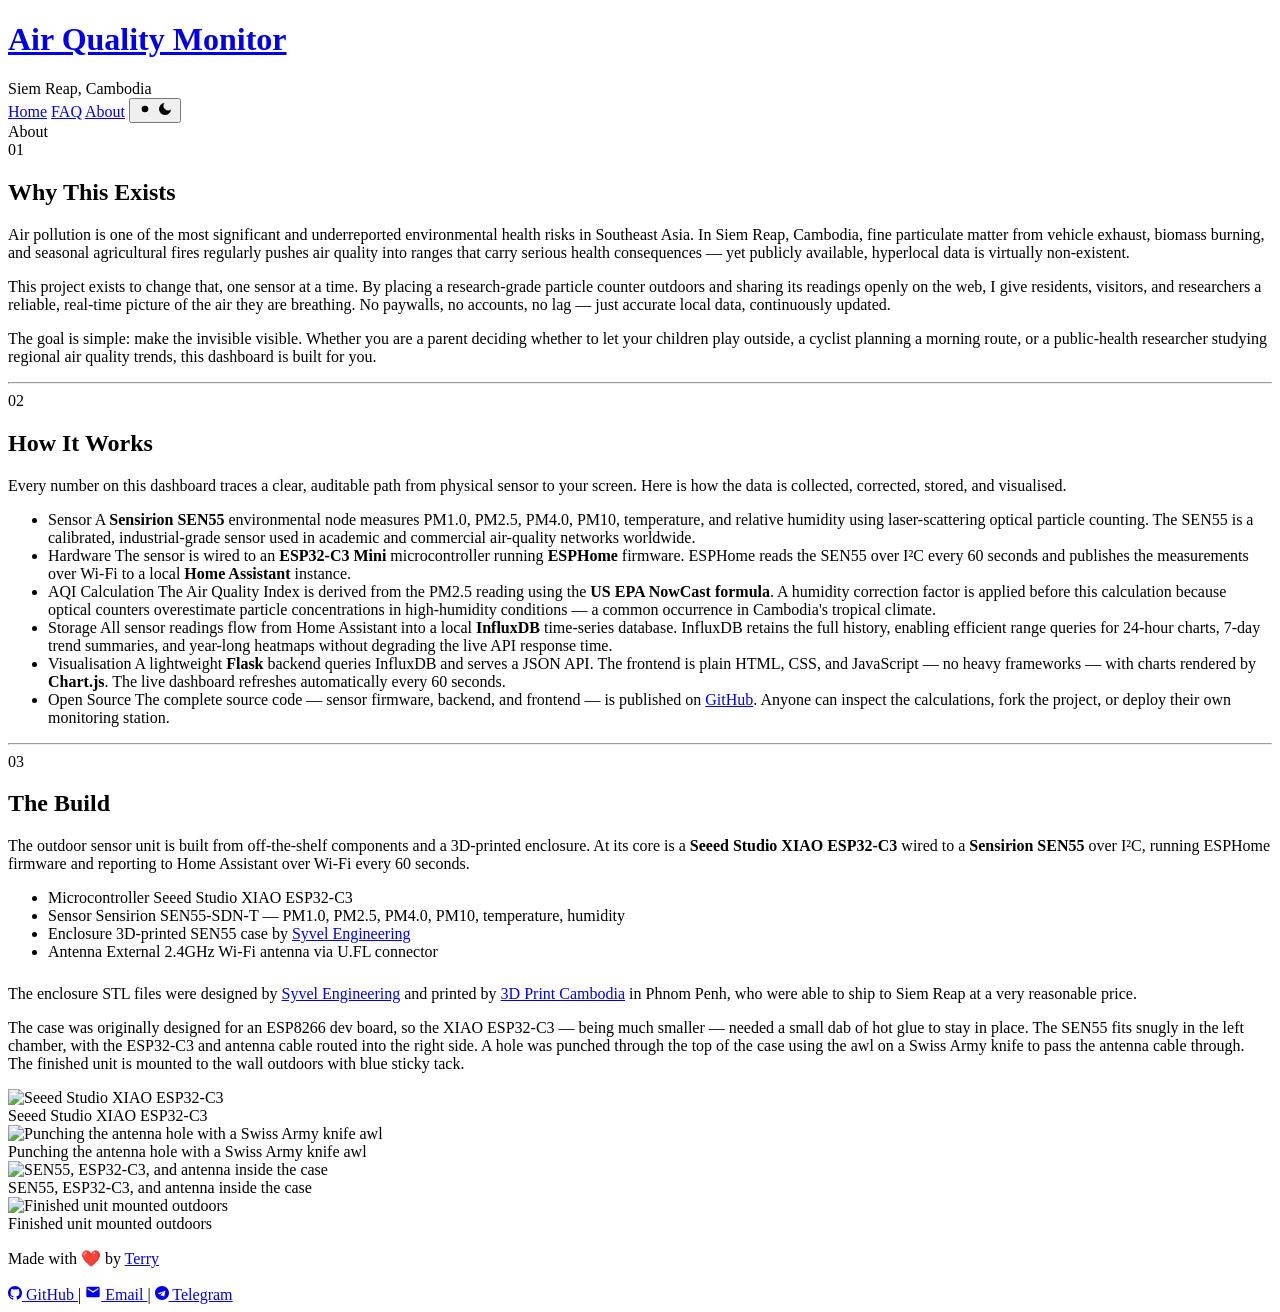
==== app/static/about/index.html @ 08d15892 "Updated About page with build instructions and photos" ====
<!doctype html>
<html lang="en">
    <head>
        <!-- Google Tag Manager -->
        <script>
            (function (w, d, s, l, i) {
                w[l] = w[l] || [];
                w[l].push({
                    "gtm.start": new Date().getTime(),
                    event: "gtm.js",
                });
                var f = d.getElementsByTagName(s)[0],
                    j = d.createElement(s),
                    dl = l != "dataLayer" ? "&l=" + l : "";
                j.async = true;
                j.src = "https://www.googletagmanager.com/gtm.js?id=" + i + dl;
                f.parentNode.insertBefore(j, f);
            })(window, document, "script", "dataLayer", "GTM-KVFNK8JB");
        </script>
        <!-- End Google Tag Manager -->
        <meta charset="UTF-8" />
        <meta name="viewport" content="width=device-width, initial-scale=1.0" />
        <meta name="robots" content="index, follow" />
        <meta
            name="description"
            content="About this air quality monitoring project for Siem Reap, Cambodia — why this exists, sensor hardware, and data methodology."
        />
        <meta
            property="og:title"
            content="About | Siem Reap Air Quality Monitor, Cambodia"
        />
        <meta
            property="og:description"
            content="About this air quality monitoring project for Siem Reap, Cambodia — why this exists, sensor hardware, and data methodology."
        />
        <meta property="og:type" content="website" />
        <meta property="og:url" content="https://air.siemreap.cloud/about/" />
        <meta
            property="og:image"
            content="https://air.siemreap.cloud/images/og.png"
        />
        <meta property="og:image:width" content="1200" />
        <meta property="og:image:height" content="630" />
        <meta name="twitter:card" content="summary_large_image" />
        <meta
            name="twitter:image"
            content="https://air.siemreap.cloud/images/og.png"
        />
        <title>About | Siem Reap Air Quality Monitor, Cambodia</title>
        <link rel="icon" href="/images/favicon.ico" />
        <link rel="preconnect" href="https://fonts.googleapis.com" />
        <link rel="preconnect" href="https://fonts.gstatic.com" crossorigin />
        <link
            href="https://fonts.googleapis.com/css2?family=DM+Sans:wght@400;500&family=Space+Mono:wght@700&display=swap"
            rel="stylesheet"
        />
        <link rel="stylesheet" href="/static/css/shared.css" />
        <link rel="stylesheet" href="/static/css/about.css" />
        <script>
            (function () {
                var t = localStorage.getItem("theme");
                if (t === "light")
                    document.documentElement.setAttribute(
                        "data-theme",
                        "light",
                    );
            })();
        </script>
    </head>
    <body>
        <!-- Google Tag Manager (noscript) -->
        <noscript
            ><iframe
                src="https://www.googletagmanager.com/ns.html?id=GTM-KVFNK8JB"
                height="0"
                width="0"
                style="display: none; visibility: hidden"
            ></iframe
        ></noscript>
        <!-- End Google Tag Manager (noscript) -->
        <div class="container">
            <header>
                <h1><a href="/">Air Quality Monitor</a></h1>
                <span class="location">Siem Reap, Cambodia</span>
            </header>
            <nav>
                <a href="/" class="nav-link">Home</a>
                <a href="/faq/" class="nav-link">FAQ</a>
                <a href="/about/" class="nav-link" aria-current="page">About</a>
                <button
                    class="theme-toggle"
                    id="theme-toggle"
                    aria-label="Toggle theme"
                    type="button"
                >
                    <svg
                        class="icon-sun"
                        viewBox="0 0 24 24"
                        width="16"
                        height="16"
                    >
                        <circle cx="12" cy="12" r="5" />
                        <line x1="12" y1="1" x2="12" y2="3" />
                        <line x1="12" y1="21" x2="12" y2="23" />
                        <line x1="4.22" y1="4.22" x2="5.64" y2="5.64" />
                        <line x1="18.36" y1="18.36" x2="19.78" y2="19.78" />
                        <line x1="1" y1="12" x2="3" y2="12" />
                        <line x1="21" y1="12" x2="23" y2="12" />
                        <line x1="4.22" y1="19.78" x2="5.64" y2="18.36" />
                        <line x1="18.36" y1="5.64" x2="19.78" y2="4.22" />
                    </svg>
                    <svg
                        class="icon-moon"
                        viewBox="0 0 24 24"
                        width="16"
                        height="16"
                    >
                        <path
                            d="M21 12.79A9 9 0 1 1 11.21 3 7 7 0 0 0 21 12.79z"
                        />
                    </svg>
                </button>
            </nav>

            <div class="about-hero">
                <div class="about-hero-title">About</div>
            </div>

            <section class="about-section">
                <div class="about-section-header">
                    <span class="about-section-number">01</span>
                    <h2 class="about-section-title">Why This Exists</h2>
                </div>
                <div class="about-body">
                    <p>
                        Air pollution is one of the most significant and
                        underreported environmental health risks in Southeast
                        Asia. In Siem Reap, Cambodia, fine particulate matter
                        from vehicle exhaust, biomass burning, and seasonal
                        agricultural fires regularly pushes air quality into
                        ranges that carry serious health consequences — yet
                        publicly available, hyperlocal data is virtually
                        non-existent.
                    </p>
                    <p>
                        This project exists to change that, one sensor at a
                        time. By placing a research-grade particle counter
                        outdoors and sharing its readings openly on the web, I
                        give residents, visitors, and researchers a reliable,
                        real-time picture of the air they are breathing. No
                        paywalls, no accounts, no lag — just accurate local
                        data, continuously updated.
                    </p>
                    <p>
                        The goal is simple: make the invisible visible. Whether
                        you are a parent deciding whether to let your children
                        play outside, a cyclist planning a morning route, or a
                        public-health researcher studying regional air quality
                        trends, this dashboard is built for you.
                    </p>
                </div>
            </section>

            <hr class="about-divider" />

            <section class="about-section">
                <div class="about-section-header">
                    <span class="about-section-number">02</span>
                    <h2 class="about-section-title">How It Works</h2>
                </div>
                <div class="about-body">
                    <p>
                        Every number on this dashboard traces a clear, auditable
                        path from physical sensor to your screen. Here is how
                        the data is collected, corrected, stored, and
                        visualised.
                    </p>
                </div>

                <ul class="method-list">
                    <li class="method-item">
                        <span class="method-label">Sensor</span>
                        <span class="method-value">
                            A <strong>Sensirion SEN55</strong> environmental
                            node measures PM1.0, PM2.5, PM4.0, PM10,
                            temperature, and relative humidity using
                            laser-scattering optical particle counting. The
                            SEN55 is a calibrated, industrial-grade sensor used
                            in academic and commercial air-quality networks
                            worldwide.
                        </span>
                    </li>
                    <li class="method-item">
                        <span class="method-label">Hardware</span>
                        <span class="method-value">
                            The sensor is wired to an
                            <strong>ESP32-C3 Mini</strong> microcontroller
                            running <strong>ESPHome</strong> firmware. ESPHome
                            reads the SEN55 over I²C every 60 seconds and
                            publishes the measurements over Wi-Fi to a local
                            <strong>Home Assistant</strong> instance.
                        </span>
                    </li>
                    <li class="method-item">
                        <span class="method-label">AQI Calculation</span>
                        <span class="method-value">
                            The Air Quality Index is derived from the PM2.5
                            reading using the
                            <strong>US EPA NowCast formula</strong>. A humidity
                            correction factor is applied before this calculation
                            because optical counters overestimate particle
                            concentrations in high-humidity conditions — a
                            common occurrence in Cambodia's tropical climate.
                        </span>
                    </li>
                    <li class="method-item">
                        <span class="method-label">Storage</span>
                        <span class="method-value">
                            All sensor readings flow from Home Assistant into a
                            local
                            <strong>InfluxDB</strong> time-series database.
                            InfluxDB retains the full history, enabling
                            efficient range queries for 24-hour charts, 7-day
                            trend summaries, and year-long heatmaps without
                            degrading the live API response time.
                        </span>
                    </li>
                    <li class="method-item">
                        <span class="method-label">Visualisation</span>
                        <span class="method-value">
                            A lightweight <strong>Flask</strong> backend queries
                            InfluxDB and serves a JSON API. The frontend is
                            plain HTML, CSS, and JavaScript — no heavy
                            frameworks — with charts rendered by
                            <strong>Chart.js</strong>. The live dashboard
                            refreshes automatically every 60 seconds.
                        </span>
                    </li>
                    <li class="method-item">
                        <span class="method-label">Open Source</span>
                        <span class="method-value">
                            The complete source code — sensor firmware, backend,
                            and frontend — is published on
                            <a
                                href="https://github.com/chillbreeze/air-siem-reap"
                                target="_blank"
                                >GitHub</a
                            >. Anyone can inspect the calculations, fork the
                            project, or deploy their own monitoring station.
                        </span>
                    </li>
                </ul>
            </section>

            <hr class="about-divider" />

            <section class="about-section">
                <div class="about-section-header">
                    <span class="about-section-number">03</span>
                    <h2 class="about-section-title">The Build</h2>
                </div>
                <div class="about-body">
                    <p>
                        The outdoor sensor unit is built from off-the-shelf
                        components and a 3D-printed enclosure. At its core is a
                        <strong>Seeed Studio XIAO ESP32-C3</strong> wired to a
                        <strong>Sensirion SEN55</strong> over I²C, running
                        ESPHome firmware and reporting to Home Assistant over
                        Wi-Fi every 60 seconds.
                    </p>
                </div>

                <ul class="method-list method-list--build">
                    <li class="method-item">
                        <span class="method-label">Microcontroller</span>
                        <span class="method-value">Seeed Studio XIAO ESP32-C3</span>
                    </li>
                    <li class="method-item">
                        <span class="method-label">Sensor</span>
                        <span class="method-value">Sensirion SEN55-SDN-T — PM1.0, PM2.5, PM4.0, PM10, temperature, humidity</span>
                    </li>
                    <li class="method-item">
                        <span class="method-label">Enclosure</span>
                        <span class="method-value">3D-printed SEN55 case by <a href="https://makerworld.com/en/models/893126-sen55-air-quality-sensor-case?from=search#profileId-850164" target="_blank">Syvel Engineering</a></span>
                    </li>
                    <li class="method-item">
                        <span class="method-label">Antenna</span>
                        <span class="method-value">External 2.4GHz Wi-Fi antenna via U.FL connector</span>
                    </li>
                </ul>

                <div class="about-body" style="margin-top: 1.5rem;">
                    <p>
                        The enclosure STL files were designed by
                        <a href="https://makerworld.com/en/models/893126-sen55-air-quality-sensor-case?from=search#profileId-850164" target="_blank">Syvel Engineering</a>
                        and printed by
                        <a href="https://www.facebook.com/3D.PRINT.Cambodia69/" target="_blank">3D Print Cambodia</a>
                        in Phnom Penh, who were able to ship to Siem Reap at a
                        very reasonable price.
                    </p>
                    <p>
                        The case was originally designed for an ESP8266 dev
                        board, so the XIAO ESP32-C3 — being much smaller —
                        needed a small dab of hot glue to stay in place. The
                        SEN55 fits snugly in the left chamber, with the ESP32-C3
                        and antenna cable routed into the right side. A hole was
                        punched through the top of the case using the awl on a
                        Swiss Army knife to pass the antenna cable through. The
                        finished unit is mounted to the wall outdoors with blue
                        sticky tack.
                    </p>
                </div>

                <div class="build-photos">
                    <div class="build-photo">
                        <img src="/images/build/project_1.jpg" alt="Seeed Studio XIAO ESP32-C3" />
                        <div class="build-photo-caption">Seeed Studio XIAO ESP32-C3</div>
                    </div>
                    <div class="build-photo">
                        <img src="/images/build/project_2.jpg" alt="Punching the antenna hole with a Swiss Army knife awl" />
                        <div class="build-photo-caption">Punching the antenna hole with a Swiss Army knife awl</div>
                    </div>
                    <div class="build-photo">
                        <img src="/images/build/project_3.jpg" alt="SEN55, ESP32-C3, and antenna inside the case" />
                        <div class="build-photo-caption">SEN55, ESP32-C3, and antenna inside the case</div>
                    </div>
                    <div class="build-photo">
                        <img src="/images/build/project_4.jpg" alt="Finished unit mounted outdoors" />
                        <div class="build-photo-caption">Finished unit mounted outdoors</div>
                    </div>
                </div>
            </section>

            <footer>
                <p class="love">
                    Made with &#10084;&#65039; by
                    <a
                        href="https://projectterry.net"
                        target="_blank"
                        class="love-link"
                        >Terry</a
                    >
                </p>
                <div class="footer-contact">
                    <a
                        href="https://github.com/chillbreeze/air-siem-reap"
                        target="_blank"
                    >
                        <svg
                            width="14"
                            height="14"
                            viewBox="0 0 24 24"
                            fill="currentColor"
                            xmlns="http://www.w3.org/2000/svg"
                        >
                            <path
                                d="M12 0C5.37 0 0 5.37 0 12c0 5.31 3.435 9.795 8.205 11.385.6.105.825-.255.825-.57 0-.285-.015-1.23-.015-2.235-3.015.555-3.795-.735-4.035-1.41-.135-.345-.72-1.41-1.23-1.695-.42-.225-1.02-.78-.015-.795.945-.015 1.62.87 1.845 1.23 1.08 1.815 2.805 1.305 3.495.99.105-.78.42-1.305.765-1.605-2.67-.3-5.46-1.335-5.46-5.925 0-1.305.465-2.385 1.23-3.225-.12-.3-.54-1.53.12-3.18 0 0 1.005-.315 3.3 1.23.96-.27 1.98-.405 3-.405s2.04.135 3 .405c2.295-1.56 3.3-1.23 3.3-1.23.66 1.65.24 2.88.12 3.18.765.84 1.23 1.905 1.23 3.225 0 4.605-2.805 5.625-5.475 5.925.435.375.81 1.095.81 2.22 0 1.605-.015 2.895-.015 3.3 0 .315.225.69.825.57A12.02 12.02 0 0024 12c0-6.63-5.37-12-12-12z"
                            />
                        </svg>
                        GitHub
                    </a>
                    <span>|</span>
                    <a href="mailto:projectterry@proton.me">
                        <svg
                            width="16"
                            height="16"
                            viewBox="0 0 24 24"
                            fill="currentColor"
                            xmlns="http://www.w3.org/2000/svg"
                        >
                            <path
                                d="M20 4H4c-1.1 0-2 .9-2 2v12c0 1.1.9 2 2 2h16c1.1 0 2-.9 2-2V6c0-1.1-.9-2-2-2zm0 4-8 5-8-5V6l8 5 8-5v2z"
                            />
                        </svg>
                        Email
                    </a>
                    <span>|</span>
                    <a href="https://t.me/ProjectTerry" target="_blank">
                        <svg
                            width="14"
                            height="14"
                            viewBox="0 0 24 24"
                            fill="currentColor"
                            xmlns="http://www.w3.org/2000/svg"
                        >
                            <path
                                d="M12 0C5.373 0 0 5.373 0 12s5.373 12 12 12 12-5.373 12-12S18.627 0 12 0zm5.894 8.221-1.97 9.28c-.145.658-.537.818-1.084.508l-3-2.21-1.447 1.394c-.16.16-.295.295-.605.295l.213-3.053 5.56-5.023c.242-.213-.054-.333-.373-.12L8.32 14.347l-2.96-.924c-.643-.204-.657-.643.136-.953l11.57-4.461c.537-.194 1.006.131.828.212z"
                            />
                        </svg>
                        Telegram
                    </a>
                </div>
            </footer>
        </div>
        <script>
            document
                .getElementById("theme-toggle")
                .addEventListener("click", () => {
                    const isLight =
                        document.documentElement.getAttribute("data-theme") ===
                        "light";
                    if (isLight) {
                        document.documentElement.removeAttribute("data-theme");
                        localStorage.setItem("theme", "dark");
                    } else {
                        document.documentElement.setAttribute(
                            "data-theme",
                            "light",
                        );
                        localStorage.setItem("theme", "light");
                    }
                });
        </script>
    </body>
</html>
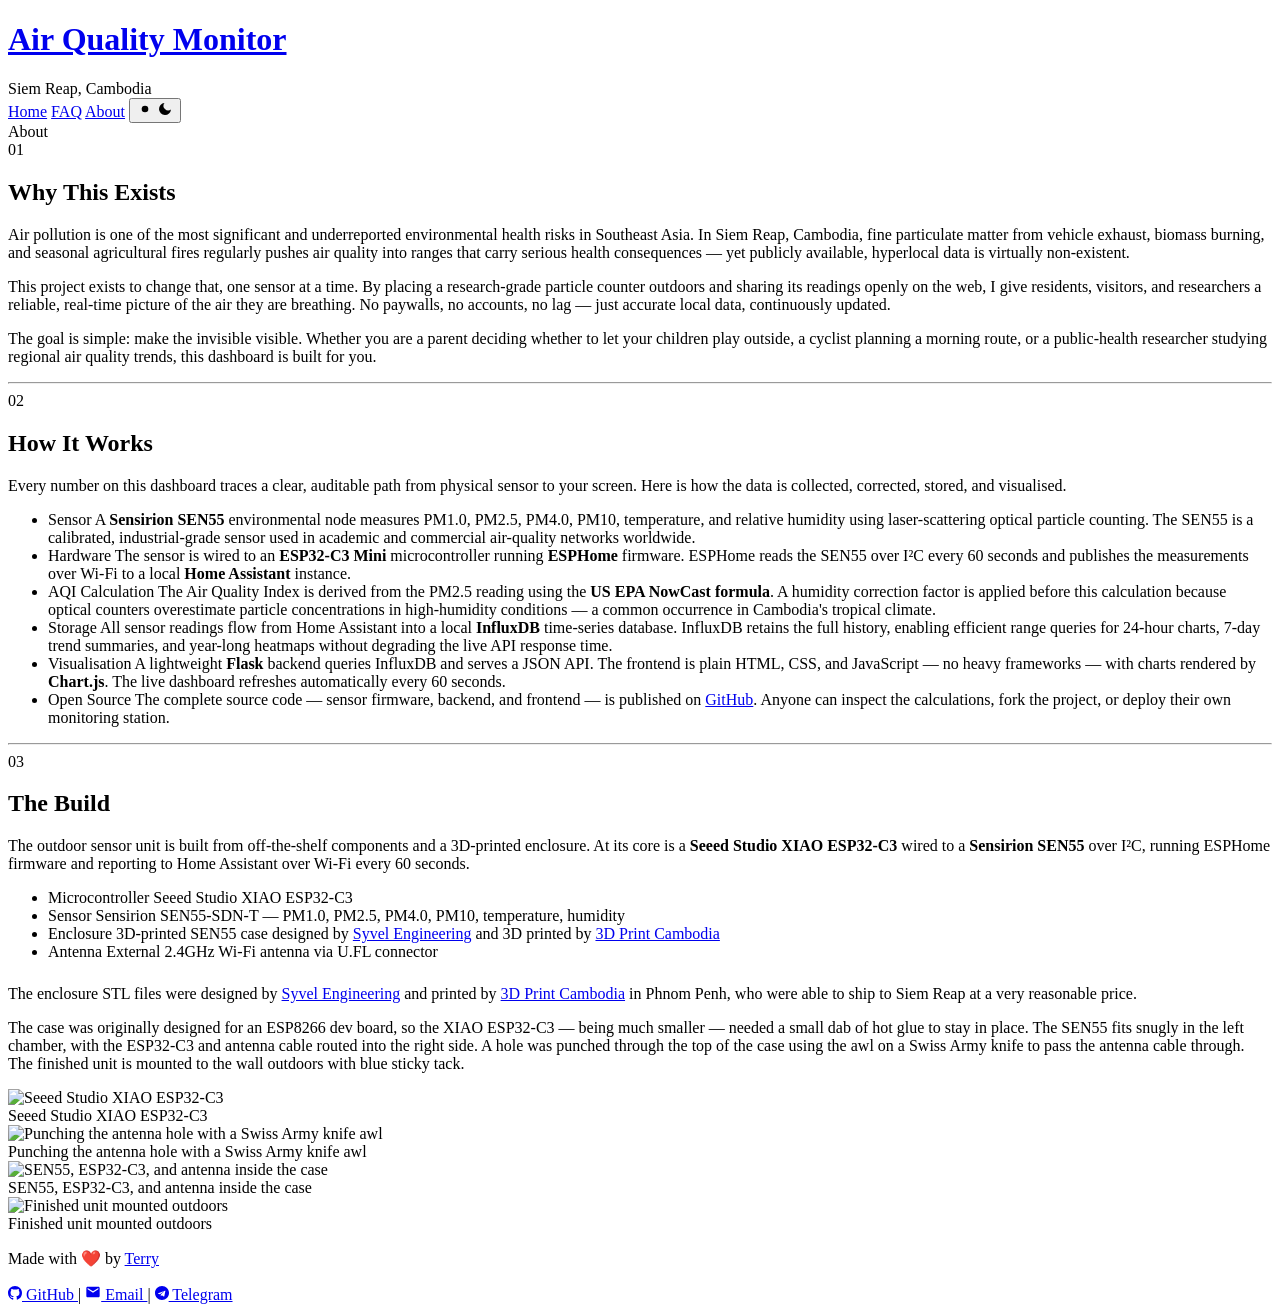
==== commit d6919c18: "Adde 3D Print Cambodia to table" ====
--- a/app/static/about/index.html
+++ b/app/static/about/index.html
@@ -273,28 +273,57 @@
                 <ul class="method-list method-list--build">
                     <li class="method-item">
                         <span class="method-label">Microcontroller</span>
-                        <span class="method-value">Seeed Studio XIAO ESP32-C3</span>
+                        <span class="method-value"
+                            >Seeed Studio XIAO ESP32-C3</span
+                        >
                     </li>
                     <li class="method-item">
                         <span class="method-label">Sensor</span>
-                        <span class="method-value">Sensirion SEN55-SDN-T — PM1.0, PM2.5, PM4.0, PM10, temperature, humidity</span>
+                        <span class="method-value"
+                            >Sensirion SEN55-SDN-T — PM1.0, PM2.5, PM4.0, PM10,
+                            temperature, humidity</span
+                        >
                     </li>
                     <li class="method-item">
                         <span class="method-label">Enclosure</span>
-                        <span class="method-value">3D-printed SEN55 case by <a href="https://makerworld.com/en/models/893126-sen55-air-quality-sensor-case?from=search#profileId-850164" target="_blank">Syvel Engineering</a></span>
+                        <span class="method-value"
+                            >3D-printed SEN55 case designed by
+                            <a
+                                href="https://makerworld.com/en/models/893126-sen55-air-quality-sensor-case?from=search#profileId-850164"
+                                target="_blank"
+                                >Syvel Engineering</a
+                            >
+                            and 3D printed by
+                            <a
+                                href="https://www.facebook.com/3D.PRINT.Cambodia69/"
+                                target="_blank"
+                                >3D Print Cambodia</a
+                            ></span
+                        >
                     </li>
                     <li class="method-item">
                         <span class="method-label">Antenna</span>
-                        <span class="method-value">External 2.4GHz Wi-Fi antenna via U.FL connector</span>
+                        <span class="method-value"
+                            >External 2.4GHz Wi-Fi antenna via U.FL
+                            connector</span
+                        >
                     </li>
                 </ul>
 
-                <div class="about-body" style="margin-top: 1.5rem;">
+                <div class="about-body" style="margin-top: 1.5rem">
                     <p>
                         The enclosure STL files were designed by
-                        <a href="https://makerworld.com/en/models/893126-sen55-air-quality-sensor-case?from=search#profileId-850164" target="_blank">Syvel Engineering</a>
+                        <a
+                            href="https://makerworld.com/en/models/893126-sen55-air-quality-sensor-case?from=search#profileId-850164"
+                            target="_blank"
+                            >Syvel Engineering</a
+                        >
                         and printed by
-                        <a href="https://www.facebook.com/3D.PRINT.Cambodia69/" target="_blank">3D Print Cambodia</a>
+                        <a
+                            href="https://www.facebook.com/3D.PRINT.Cambodia69/"
+                            target="_blank"
+                            >3D Print Cambodia</a
+                        >
                         in Phnom Penh, who were able to ship to Siem Reap at a
                         very reasonable price.
                     </p>
@@ -313,20 +342,41 @@
 
                 <div class="build-photos">
                     <div class="build-photo">
-                        <img src="/images/build/project_1.jpg" alt="Seeed Studio XIAO ESP32-C3" />
-                        <div class="build-photo-caption">Seeed Studio XIAO ESP32-C3</div>
+                        <img
+                            src="/images/build/project_1.jpg"
+                            alt="Seeed Studio XIAO ESP32-C3"
+                        />
+                        <div class="build-photo-caption">
+                            Seeed Studio XIAO ESP32-C3
+                        </div>
                     </div>
                     <div class="build-photo">
-                        <img src="/images/build/project_2.jpg" alt="Punching the antenna hole with a Swiss Army knife awl" />
-                        <div class="build-photo-caption">Punching the antenna hole with a Swiss Army knife awl</div>
+                        <img
+                            src="/images/build/project_2.jpg"
+                            alt="Punching the antenna hole with a Swiss Army knife awl"
+                        />
+                        <div class="build-photo-caption">
+                            Punching the antenna hole with a Swiss Army knife
+                            awl
+                        </div>
                     </div>
                     <div class="build-photo">
-                        <img src="/images/build/project_3.jpg" alt="SEN55, ESP32-C3, and antenna inside the case" />
-                        <div class="build-photo-caption">SEN55, ESP32-C3, and antenna inside the case</div>
+                        <img
+                            src="/images/build/project_3.jpg"
+                            alt="SEN55, ESP32-C3, and antenna inside the case"
+                        />
+                        <div class="build-photo-caption">
+                            SEN55, ESP32-C3, and antenna inside the case
+                        </div>
                     </div>
                     <div class="build-photo">
-                        <img src="/images/build/project_4.jpg" alt="Finished unit mounted outdoors" />
-                        <div class="build-photo-caption">Finished unit mounted outdoors</div>
+                        <img
+                            src="/images/build/project_4.jpg"
+                            alt="Finished unit mounted outdoors"
+                        />
+                        <div class="build-photo-caption">
+                            Finished unit mounted outdoors
+                        </div>
                     </div>
                 </div>
             </section>
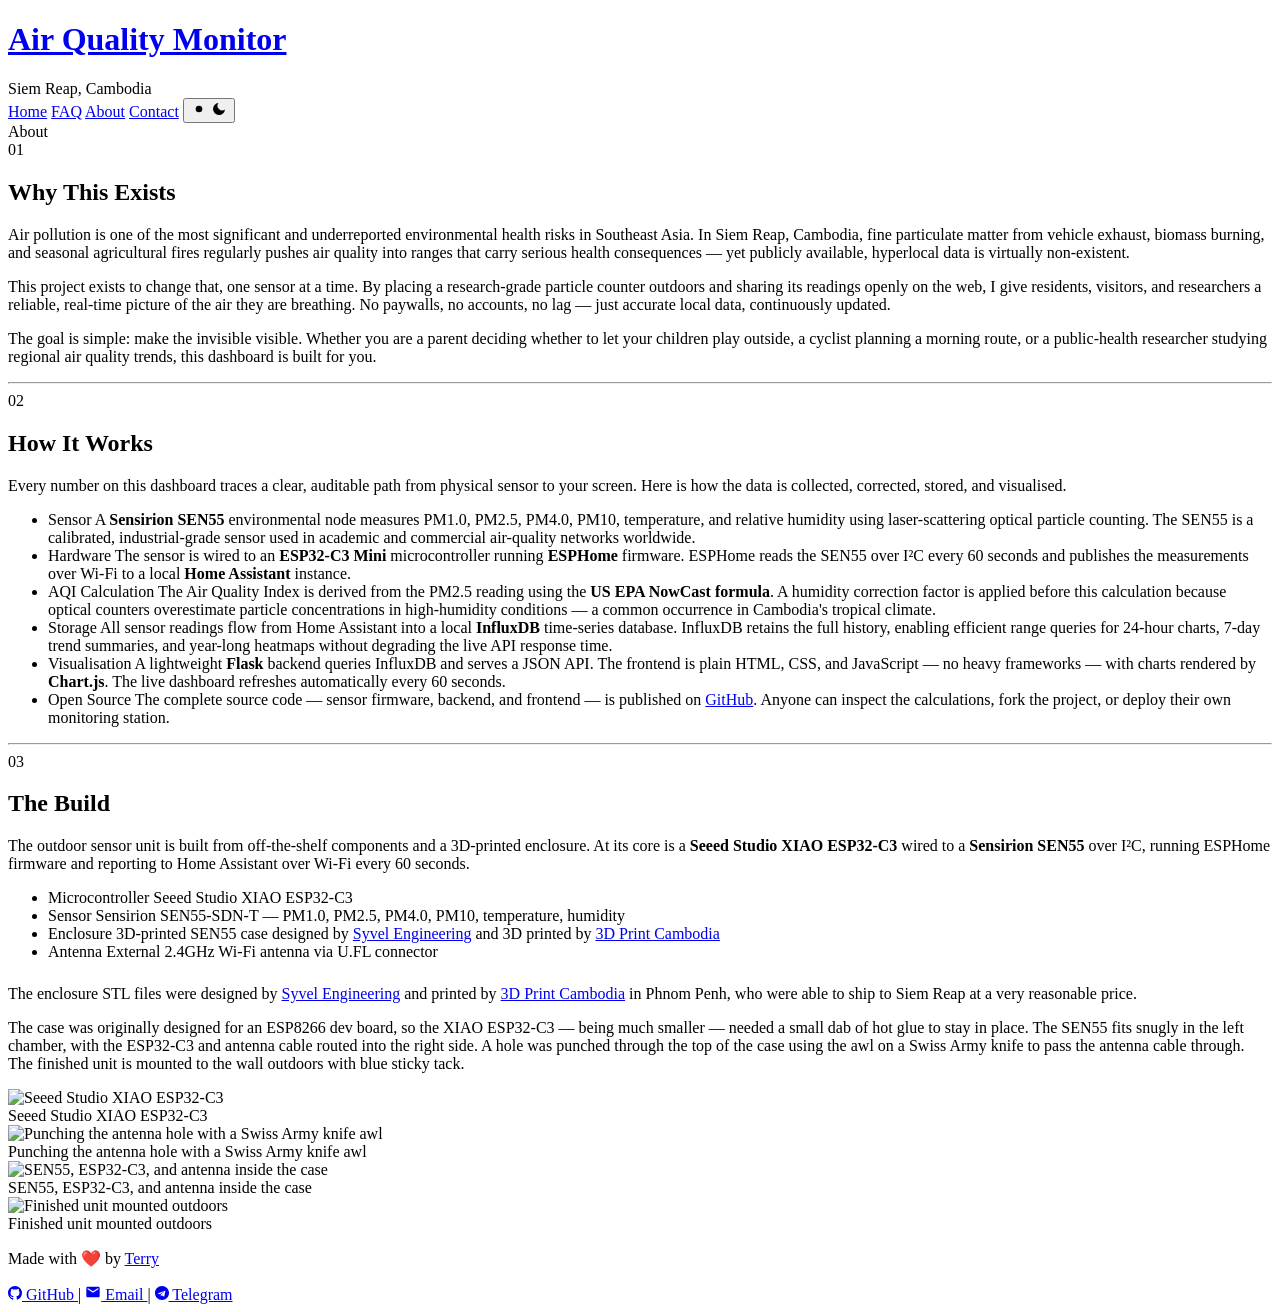
==== commit 8c590209: "Added contact page" ====
--- a/app/static/about/index.html
+++ b/app/static/about/index.html
@@ -87,6 +87,7 @@
                 <a href="/" class="nav-link">Home</a>
                 <a href="/faq/" class="nav-link">FAQ</a>
                 <a href="/about/" class="nav-link" aria-current="page">About</a>
+                <a href="/contact/" class="nav-link">Contact</a>
                 <button
                     class="theme-toggle"
                     id="theme-toggle"
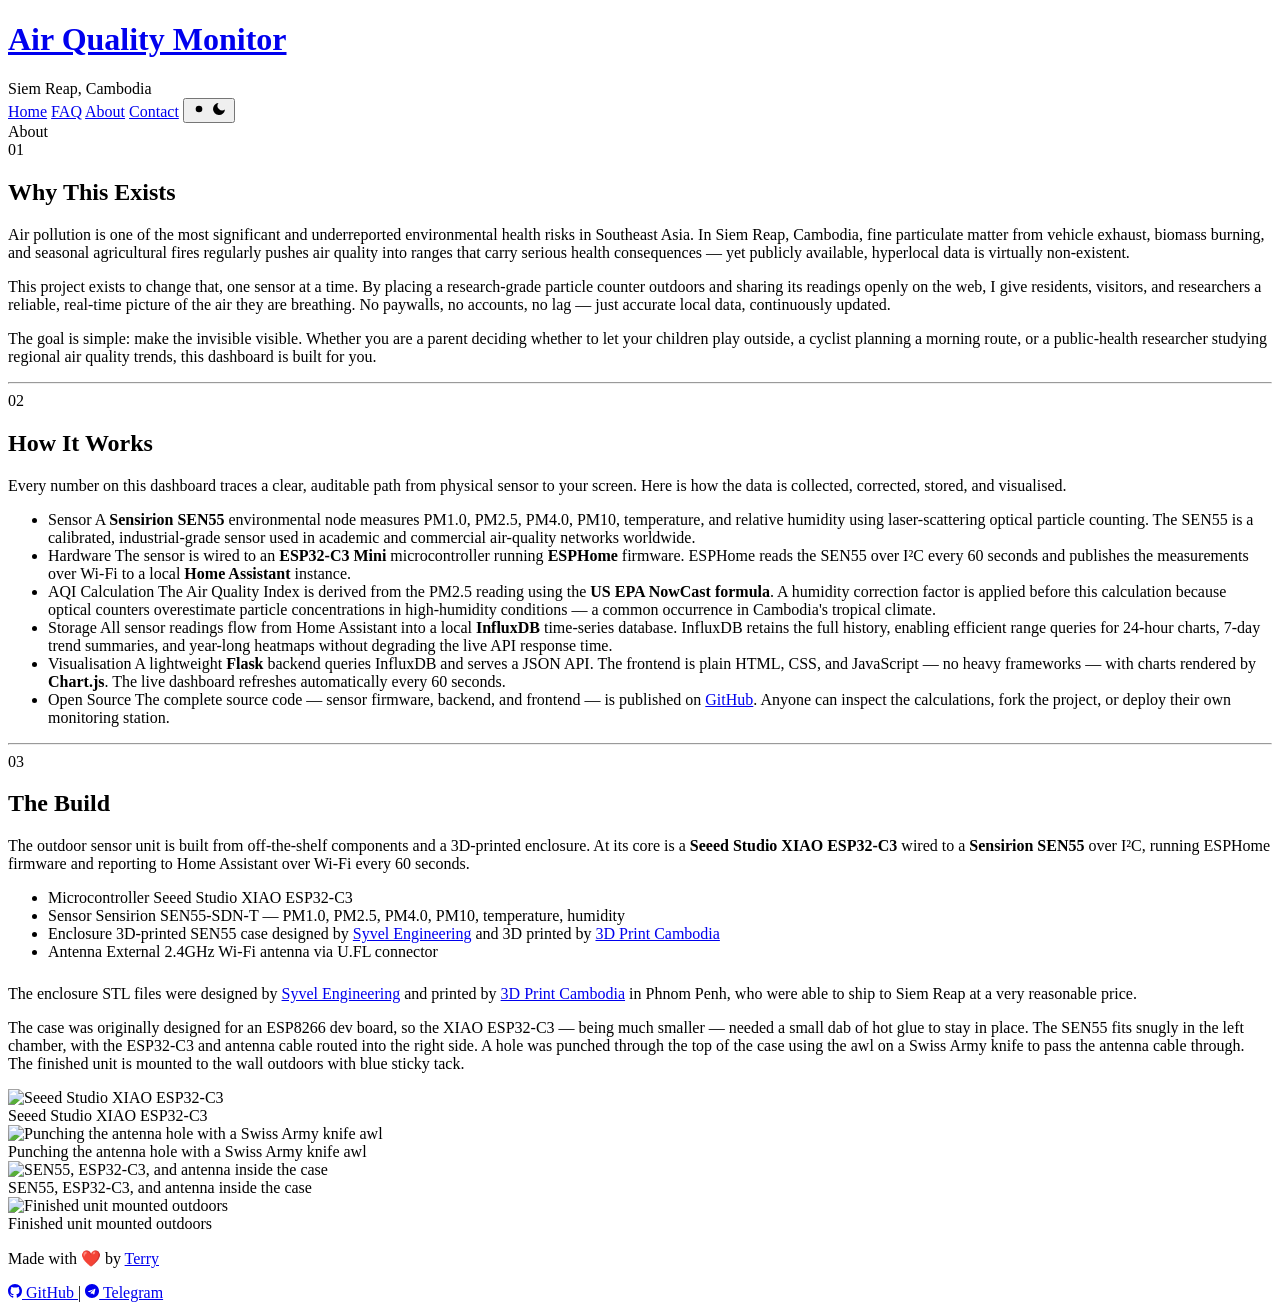
==== commit 896e167c: "Removed email link from footer" ====
--- a/app/static/about/index.html
+++ b/app/static/about/index.html
@@ -411,21 +411,6 @@
                         GitHub
                     </a>
                     <span>|</span>
-                    <a href="mailto:projectterry@proton.me">
-                        <svg
-                            width="16"
-                            height="16"
-                            viewBox="0 0 24 24"
-                            fill="currentColor"
-                            xmlns="http://www.w3.org/2000/svg"
-                        >
-                            <path
-                                d="M20 4H4c-1.1 0-2 .9-2 2v12c0 1.1.9 2 2 2h16c1.1 0 2-.9 2-2V6c0-1.1-.9-2-2-2zm0 4-8 5-8-5V6l8 5 8-5v2z"
-                            />
-                        </svg>
-                        Email
-                    </a>
-                    <span>|</span>
                     <a href="https://t.me/ProjectTerry" target="_blank">
                         <svg
                             width="14"
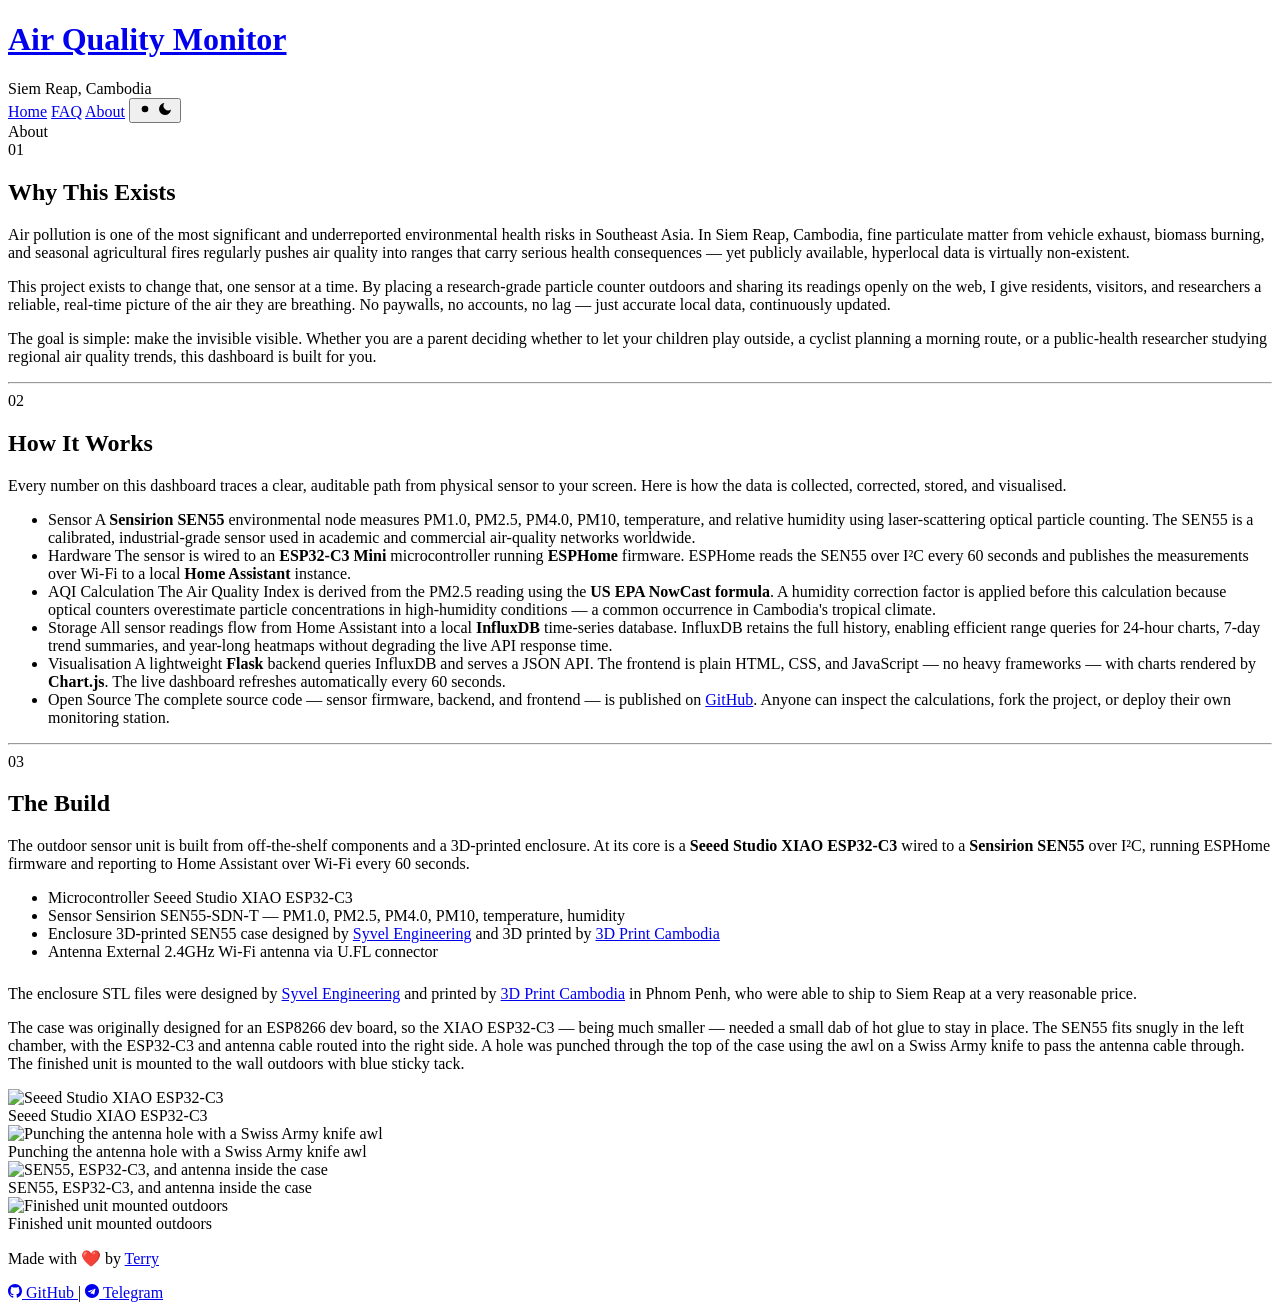
==== commit 724a14ec: "Removed Contact link from the top menu on each page Co-Authored-By: Claude Opus 5.5 <noreply@anthrop" ====
--- a/app/static/about/index.html
+++ b/app/static/about/index.html
@@ -1,24 +1,8 @@
 <!doctype html>
 <html lang="en">
     <head>
-        <!-- Google Tag Manager -->
-        <script>
-            (function (w, d, s, l, i) {
-                w[l] = w[l] || [];
-                w[l].push({
-                    "gtm.start": new Date().getTime(),
-                    event: "gtm.js",
-                });
-                var f = d.getElementsByTagName(s)[0],
-                    j = d.createElement(s),
-                    dl = l != "dataLayer" ? "&l=" + l : "";
-                j.async = true;
-                j.src = "https://www.googletagmanager.com/gtm.js?id=" + i + dl;
-                f.parentNode.insertBefore(j, f);
-            })(window, document, "script", "dataLayer", "GTM-KVFNK8JB");
-        </script>
-        <!-- End Google Tag Manager -->
         <meta charset="UTF-8" />
+        <meta name="google-site-verification" content="WYRApIjxQFL-Va1mtNOS70muY_0RPKrGIIk2g46tNCE" />
         <meta name="viewport" content="width=device-width, initial-scale=1.0" />
         <meta name="robots" content="index, follow" />
         <meta
@@ -48,12 +32,6 @@
         />
         <title>About | Siem Reap Air Quality Monitor, Cambodia</title>
         <link rel="icon" href="/images/favicon.ico" />
-        <link rel="preconnect" href="https://fonts.googleapis.com" />
-        <link rel="preconnect" href="https://fonts.gstatic.com" crossorigin />
-        <link
-            href="https://fonts.googleapis.com/css2?family=DM+Sans:wght@400;500&family=Space+Mono:wght@700&display=swap"
-            rel="stylesheet"
-        />
         <link rel="stylesheet" href="/static/css/shared.css" />
         <link rel="stylesheet" href="/static/css/about.css" />
         <script>
@@ -68,17 +46,7 @@
         </script>
     </head>
     <body>
-        <!-- Google Tag Manager (noscript) -->
-        <noscript
-            ><iframe
-                src="https://www.googletagmanager.com/ns.html?id=GTM-KVFNK8JB"
-                height="0"
-                width="0"
-                style="display: none; visibility: hidden"
-            ></iframe
-        ></noscript>
-        <!-- End Google Tag Manager (noscript) -->
-        <div class="container">
+<div class="container">
             <header>
                 <h1><a href="/">Air Quality Monitor</a></h1>
                 <span class="location">Siem Reap, Cambodia</span>
@@ -87,7 +55,6 @@
                 <a href="/" class="nav-link">Home</a>
                 <a href="/faq/" class="nav-link">FAQ</a>
                 <a href="/about/" class="nav-link" aria-current="page">About</a>
-                <a href="/contact/" class="nav-link">Contact</a>
                 <button
                     class="theme-toggle"
                     id="theme-toggle"
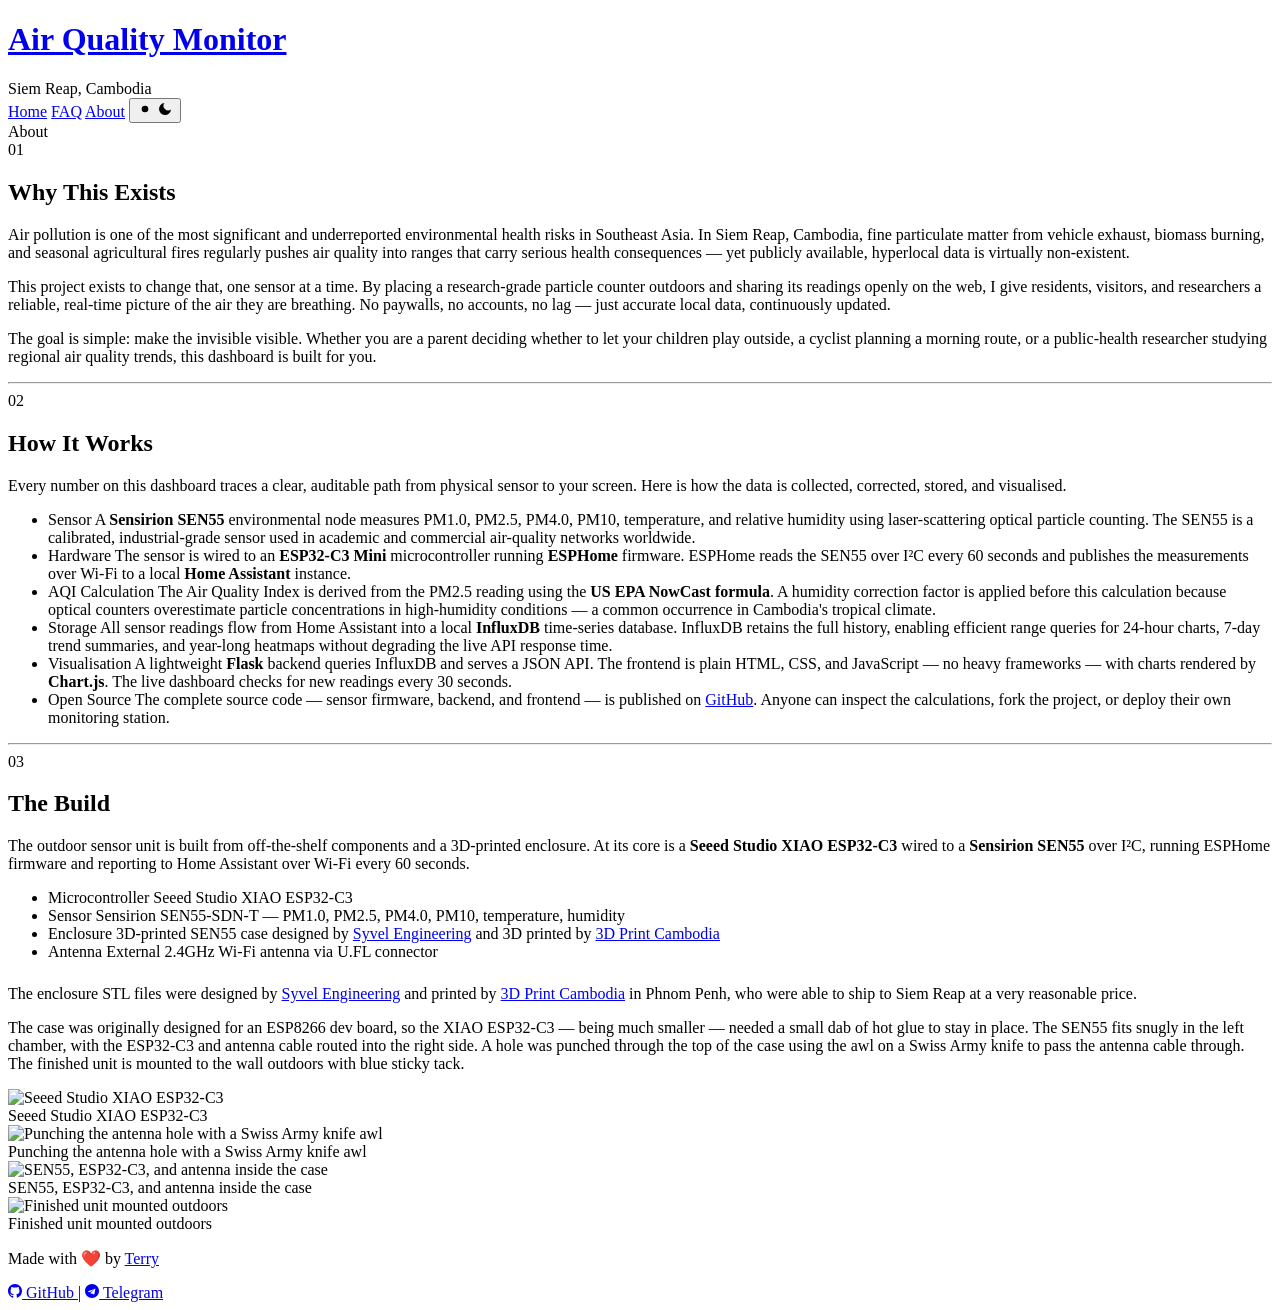
==== commit 563cb8f0: "Fixed update wording, built image once, added health tips and full sitemap - Made "updated every..."" ====
--- a/app/static/about/index.html
+++ b/app/static/about/index.html
@@ -201,7 +201,7 @@
                             plain HTML, CSS, and JavaScript — no heavy
                             frameworks — with charts rendered by
                             <strong>Chart.js</strong>. The live dashboard
-                            refreshes automatically every 60 seconds.
+                            checks for new readings every 30 seconds.
                         </span>
                     </li>
                     <li class="method-item">
